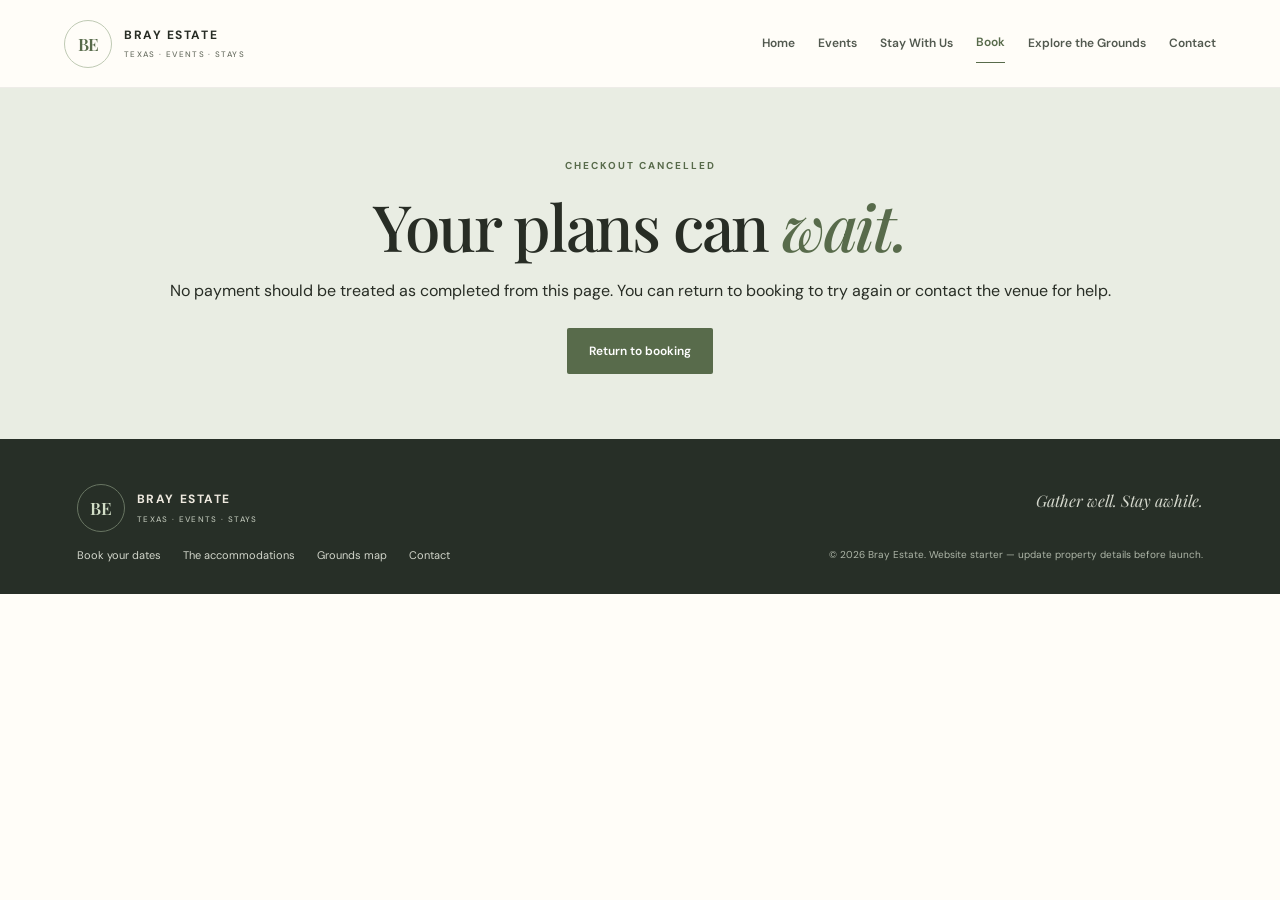
==== booking-cancelled.html @ fe141c65 "Initial commit" ====
<!doctype html>
<html lang="en">
<head>
<meta charset="utf-8"><meta name="viewport" content="width=device-width, initial-scale=1">
<meta name="description" content="Bray Estate — rustic elegance for Texas events and stays.">
<title>Checkout Cancelled | Bray Estate</title>
<link rel="preconnect" href="https://fonts.googleapis.com">
<link rel="preconnect" href="https://fonts.gstatic.com" crossorigin>
<link href="https://fonts.googleapis.com/css2?family=DM+Sans:wght@400;500;600;700&family=Playfair+Display:ital,wght@0,500;0,600;0,700;1,500;1,600&display=swap" rel="stylesheet">
<link rel="stylesheet" href="assets/styles.css">

<script src="assets/main.js" defer></script>
</head>
<body>
<header class="site-header">
<a class="brand" href="index.html"><span class="brand-mark">BE</span><span class="brand-name">BRAY ESTATE<small>TEXAS · EVENTS · STAYS</small></span></a>
<button class="menu-toggle" aria-label="Toggle navigation" aria-expanded="false">☰</button>
<nav class="nav"><a class="" href="index.html">Home</a><a class="" href="events.html">Events</a><a class="" href="stay.html">Stay With Us</a><a class="active" href="booking.html">Book</a><a class="" href="map.html">Explore the Grounds</a><a class="" href="contact.html">Contact</a></nav>
</header>
<main>
<section class="page-hero compact-hero"><p class="eyebrow">CHECKOUT CANCELLED</p><h1>Your plans can <em>wait.</em></h1><p>No payment should be treated as completed from this page. You can return to booking to try again or contact the venue for help.</p><p style="margin-top:24px"><a class="button button-dark" href="booking.html">Return to booking</a></p></section>
</main>
<footer class="footer">
<a class="brand footer-brand" href="index.html"><span class="brand-mark">BE</span><span class="brand-name">BRAY ESTATE<small>TEXAS · EVENTS · STAYS</small></span></a>
<p class="footer-quote">Gather well. Stay awhile.</p>
<div class="footer-links"><a href="booking.html">Book your dates</a><a href="stay.html">The accommodations</a><a href="map.html">Grounds map</a><a href="contact.html">Contact</a></div>
<small>© <span data-year></span> Bray Estate. Website starter — update property details before launch.</small>
</footer>
</body></html>
---- assets/styles.css ----
:root{--ink:#282d25;--muted:#6c7165;--cream:#f7f3e9;--paper:#fffdf8;--sage:#586b4b;--sage-light:#dce3d2;--clay:#b77e57;--line:#e4dfd2;--serif:'Playfair Display',Georgia,serif;--sans:'DM Sans',Arial,sans-serif}
*{box-sizing:border-box}html{scroll-behavior:smooth}body{margin:0;background:var(--paper);color:var(--ink);font-family:var(--sans);line-height:1.65}a{color:inherit;text-decoration:none}p{margin:0 0 1rem}
.site-header{min-height:88px;padding:15px clamp(20px,5vw,76px);display:flex;align-items:center;justify-content:space-between;gap:26px;background:var(--paper);position:relative;z-index:1000;border-bottom:1px solid rgba(40,48,38,.08)}
.brand{display:flex;align-items:center;gap:12px;letter-spacing:.13em;font-size:12px;font-weight:700;white-space:nowrap}.brand-mark{font:600 17px var(--serif);letter-spacing:-.04em;color:var(--sage);border:1px solid #bfcab4;border-radius:50%;width:48px;height:48px;display:grid;place-items:center}.brand-name small{display:block;font-size:8px;letter-spacing:.17em;font-weight:500;color:var(--muted);margin-top:3px}
.nav{display:flex;align-items:center;gap:clamp(12px,1.8vw,26px);font-size:12px;font-weight:600;color:#52594f}.nav a{padding:9px 0}.nav a:hover,.nav a.active{color:var(--sage)}.nav a.active{border-bottom:1px solid var(--sage)}.menu-toggle{display:none;background:none;border:0;font-size:26px;color:var(--ink)}
.hero{min-height:640px;display:flex;align-items:center;padding:80px clamp(24px,10vw,150px);background:linear-gradient(90deg,rgba(28,36,26,.82),rgba(28,36,26,.18)),url('https://images.unsplash.com/photo-1519167758481-83f550bb49b3?auto=format&fit=crop&w=2000&q=85') center/cover no-repeat;color:#fff;position:relative}.hero-content{max-width:710px}.eyebrow{font-size:10px;font-weight:700;letter-spacing:.2em;text-transform:uppercase;color:var(--sage);margin:0 0 16px}.hero .eyebrow,.light-link{color:#f1e8d9}.hero h1,.page-hero h1{font:500 clamp(44px,6.4vw,80px)/1.08 var(--serif);letter-spacing:-.035em;margin:0 0 24px}.hero h1 em,.page-hero h1 em{font-weight:500;color:#dec9ab}.hero-copy{font-size:17px;line-height:1.8;max-width:590px;color:#f4f2eb}.hero-actions{display:flex;align-items:center;gap:28px;flex-wrap:wrap;margin:32px 0 45px}.button{display:inline-flex;align-items:center;justify-content:center;gap:18px;border:1px solid transparent;padding:14px 21px;border-radius:2px;font:600 12px var(--sans);cursor:pointer;transition:transform .2s,background .2s}.button:hover{transform:translateY(-2px)}.button-light{background:#fffdf6;color:#30372c}.button-dark{background:var(--sage);color:white}.button-outline{border-color:#9da794;color:var(--ink)}.text-link{font-size:12px;font-weight:700;color:var(--sage);border-bottom:1px solid #b4c0ac;padding-bottom:4px}.text-link:hover{color:#2e422d}.light-link{border-color:#e2d7c6}.hero-note{font-size:10px;letter-spacing:.13em;text-transform:uppercase;color:#e7e4d8}
.section-wrap{padding:86px clamp(22px,8vw,118px)}.intro{display:grid;grid-template-columns:1fr 1fr;gap:80px;align-items:center}.intro h2,.section-heading h2,.split-panel h2,.map-bottom h2,.map-section-heading h2{font:500 clamp(32px,4vw,49px)/1.2 var(--serif);letter-spacing:-.025em;margin:0}.intro h2 em,.section-heading h2 em,.split-panel h2 em,.map-section-heading h2 em{color:var(--sage)}.intro-copy{max-width:510px;color:var(--muted);font-size:14px}.intro-copy p{margin-bottom:22px}
.feature-grid{padding-top:0;display:grid;grid-template-columns:1fr 1fr;gap:22px}.feature{min-height:450px;display:flex;align-items:flex-end;background-size:cover;background-position:center;position:relative;isolation:isolate}.feature:before{content:"";position:absolute;inset:0;background:linear-gradient(0deg,rgba(24,35,25,.84),rgba(24,35,25,.04));z-index:-1}.feature-event{background-image:url('https://images.unsplash.com/photo-1519741497674-611481863552?auto=format&fit=crop&w=1000&q=80')}.feature-stay{background-image:url('https://images.unsplash.com/photo-1449158743715-0a90ebb6d2d8?auto=format&fit=crop&w=1000&q=80')}.feature-overlay{padding:36px;color:white;max-width:470px}.feature-overlay .eyebrow{color:#e4d2b7}.feature h3{font:500 32px var(--serif);margin:0 0 10px}.feature p:not(.eyebrow){font-size:13px;color:#f0eee6;max-width:340px}.feature .button{margin-top:10px}
.how{padding-top:38px}.section-heading{text-align:center;max-width:720px;margin:0 auto 45px}.section-heading>p:not(.eyebrow){color:var(--muted);font-size:13px}.three-cols{display:grid;grid-template-columns:repeat(3,1fr);gap:35px}.three-cols article{padding:12px 6px}.number{font:italic 26px var(--serif);color:var(--clay)}.three-cols h3,.stay-card h3{font:500 23px var(--serif);margin:12px 0}.three-cols p{font-size:13px;color:var(--muted);max-width:330px}.cta-band{background:#e9ede3;padding:54px clamp(22px,8vw,118px);display:flex;justify-content:space-between;align-items:center;gap:28px}.cta-band h2{font:500 clamp(29px,3.4vw,42px) var(--serif);margin:0 0 8px}.cta-band p:not(.eyebrow){font-size:13px;color:var(--muted);margin:0}.cta-buttons{display:flex;gap:12px;flex-wrap:wrap}
.footer{padding:45px clamp(22px,6vw,80px) 30px;background:#272f27;color:#eee9df;display:grid;grid-template-columns:1fr 1fr;gap:14px 25px;align-items:center}.footer-brand .brand-mark{color:#d3dfc8;border-color:#687562}.footer-brand .brand-name small{color:#b8bfb2}.footer-quote{justify-self:end;font:italic 16px var(--serif);color:#d4d7cc}.footer-links{display:flex;gap:22px;flex-wrap:wrap;font-size:11px;color:#d2d6cb}.footer>small{justify-self:end;font-size:10px;color:#aeb6a8}
.page-hero{padding:95px 22px 88px;text-align:center;background:#e9ede3}.page-hero h1{font-size:clamp(43px,5vw,66px);margin-bottom:18px}.page-hero h1 em{color:var(--sage)}.page-hero>p:last-child{color:var(--muted);max-width:680px;margin:0 auto;font-size:14px}.stay-hero{background:linear-gradient(0deg,rgba(233,237,227,.9),rgba(233,237,227,.9)),url('https://images.unsplash.com/photo-1449158743715-0a90ebb6d2d8?auto=format&fit=crop&w=1600&q=80') center/cover}.compact-hero{padding-top:70px;padding-bottom:65px}
.event-types{margin-bottom:30px}.event-types article{padding:24px 26px;border:1px solid var(--line);background:#fff}.icon-round{width:43px;height:43px;border-radius:50%;display:grid;place-items:center;background:#e9ede3;color:var(--sage);font-size:22px}.split-panel{display:grid;grid-template-columns:1.2fr .8fr;gap:70px;padding-top:50px;align-items:center}.split-panel>div>p:not(.eyebrow){font-size:14px;color:var(--muted);margin-top:20px}.check-list{padding-left:18px;color:var(--muted);font-size:13px;line-height:2.1;margin:20px 0 28px}.info-card,.form-aside{background:#f0f0e8;padding:34px}.info-card h3{font:500 26px var(--serif);margin:0 0 14px}.info-card p:not(.eyebrow){font-size:13px;color:var(--muted)}
.stay-grid{display:grid;grid-template-columns:repeat(3,1fr);gap:24px}.stay-card{border:1px solid var(--line);background:white}.stay-art{height:180px;display:flex;align-items:flex-end;padding:16px;background:linear-gradient(135deg,#b9c9ab,#e5d8c4)}.stay-art span{font-size:9px;letter-spacing:.16em;font-weight:700;background:#fffdf0;padding:7px 10px}.art-2{background:linear-gradient(135deg,#b9c8c0,#d7c5aa)}.art-3{background:linear-gradient(135deg,#d3c1a6,#e7dfcf)}.art-4{background:linear-gradient(135deg,#a9b9a0,#d7d9bd)}.art-5{background:linear-gradient(135deg,#b7c4ce,#dfd2bf)}.stay-card-body{padding:22px}.stay-card h3{margin:0 0 6px}.stay-card p{font-size:13px;color:var(--muted);margin-bottom:14px}.meta{font-size:10px;color:#7a8175;margin-bottom:20px}.muted{color:var(--muted);font-size:12px}
.form-layout{display:grid;grid-template-columns:1.4fr .7fr;gap:65px;align-items:start}.site-form{display:flex;flex-direction:column;gap:18px}.site-form label{display:flex;flex-direction:column;gap:7px;font-size:12px;font-weight:700;color:#41483f}.site-form input,.site-form select,.site-form textarea{font:400 13px var(--sans);color:var(--ink);background:#fff;border:1px solid #d8d9ce;border-radius:2px;padding:13px 12px;width:100%;min-width:0}.site-form input:focus,.site-form select:focus,.site-form textarea:focus{outline:2px solid #a8b79b;outline-offset:1px}.form-row{display:grid;grid-template-columns:1fr 1fr;gap:16px}.checkbox-label{display:flex!important;flex-direction:row!important;align-items:center;gap:10px!important;font-weight:500!important}.checkbox-label input{width:auto}.form-note{font-size:10px;color:var(--muted);margin:0}.form-status{font-size:12px;color:var(--sage)}.form-aside h2{font:500 30px/1.2 var(--serif);margin:0 0 20px}.form-aside h3{font:500 22px var(--serif)}.form-aside p{font-size:13px;color:var(--muted);margin-bottom:20px}.form-aside strong{color:var(--ink)}.form-aside hr{border:0;border-top:1px solid #d6d9ce;margin:24px 0}
.map-disclaimer{padding:17px 20px;border-left:3px solid var(--clay);background:#f4f0e6;font-size:12px;color:#5e6258;margin-bottom:35px}.map-section-heading{margin:34px 0 22px}.map-section-heading .eyebrow{margin-bottom:10px}.site-map-wrap{padding:18px;background:#f8f7f1;border:1px solid var(--line);border-radius:5px;overflow:auto}.site-map{width:100%;min-width:580px;height:auto;display:block}.legend{display:flex;gap:22px;flex-wrap:wrap;padding:18px 5px;font-size:11px;color:var(--muted)}.legend span{display:flex;align-items:center;gap:8px}.legend-dot{display:inline-block;width:12px;height:12px;border-radius:3px}.event-dot{background:#c7d4b6}.stay-dot{background:#e7cda8}.green-dot{background:#d8e1c9}.grey-dot{background:#d9d7cc}.real-map-heading{margin-top:58px}.location-map{height:430px;border:1px solid var(--line);border-radius:4px;z-index:1;background:#e8e8df}.map-caption{font-size:10px;color:var(--muted);margin-top:9px}.map-bottom{margin-top:35px;display:flex;justify-content:space-between;align-items:center;gap:25px}.map-bottom h2{font-size:32px;margin-bottom:8px}.map-bottom p{font-size:13px;color:var(--muted);margin:0}
@media(max-width:1050px){.site-header{flex-wrap:wrap}.menu-toggle{display:block}.nav{display:none;width:100%;flex-direction:column;align-items:stretch;gap:4px;padding:12px 0}.nav.nav-open{display:flex}.nav a{padding:10px 0}.hero{min-height:560px}.intro{gap:35px}.stay-grid{grid-template-columns:repeat(2,1fr)}.form-layout{gap:30px}}
@media(max-width:650px){.brand{font-size:10px}.brand-mark{width:40px;height:40px}.hero{min-height:610px;padding-top:70px;padding-bottom:65px;background-position:58% center}.hero-copy{font-size:15px}.hero-actions{gap:18px}.section-wrap{padding-top:58px;padding-bottom:58px}.intro,.feature-grid,.three-cols,.split-panel,.form-layout{grid-template-columns:1fr}.intro{gap:20px}.feature{min-height:390px}.feature-grid{padding-top:0}.three-cols{gap:12px}.three-cols article{padding:10px 0}.cta-band{align-items:flex-start;flex-direction:column;padding-top:40px;padding-bottom:40px}.footer{grid-template-columns:1fr}.footer-quote,.footer>small{justify-self:start}.footer-links{gap:15px}.page-hero{padding-top:65px;padding-bottom:60px}.stay-grid{grid-template-columns:1fr}.stay-art{height:200px}.form-row{grid-template-columns:1fr}.form-aside{padding:25px}.map-bottom{align-items:flex-start;flex-direction:column}.site-map-wrap{margin:0 -5px;padding:8px}.legend{gap:12px}.hero-note{line-height:1.8}.location-map{height:360px}}
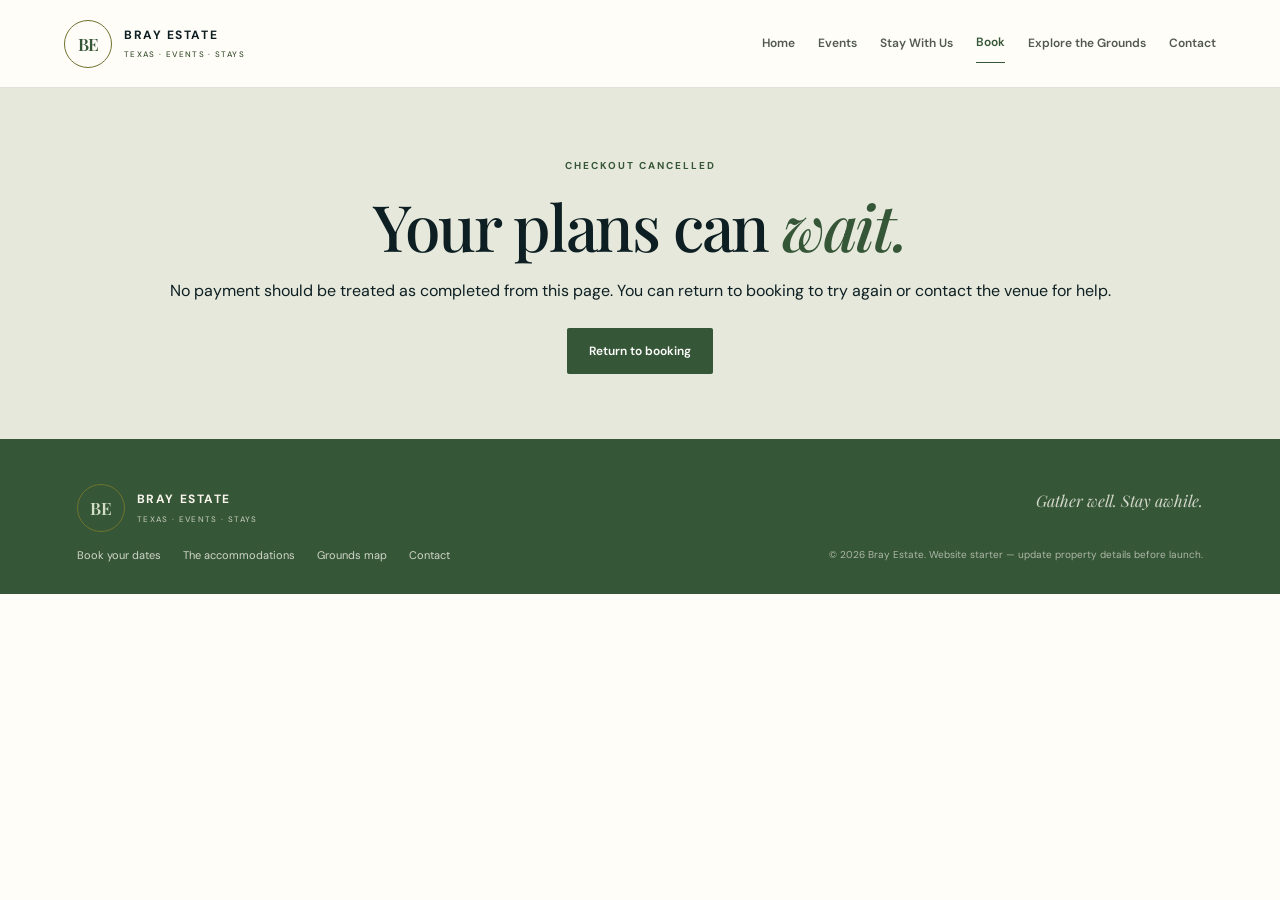
==== commit 1cb32c27: "readable" ====
--- a/booking-cancelled.html
+++ b/booking-cancelled.html
@@ -1,29 +1,116 @@
-<!doctype html>
+<!DOCTYPE html>
 <html lang="en">
-<head>
-<meta charset="utf-8"><meta name="viewport" content="width=device-width, initial-scale=1">
-<meta name="description" content="Bray Estate — rustic elegance for Texas events and stays.">
-<title>Checkout Cancelled | Bray Estate</title>
-<link rel="preconnect" href="https://fonts.googleapis.com">
-<link rel="preconnect" href="https://fonts.gstatic.com" crossorigin>
-<link href="https://fonts.googleapis.com/css2?family=DM+Sans:wght@400;500;600;700&family=Playfair+Display:ital,wght@0,500;0,600;0,700;1,500;1,600&display=swap" rel="stylesheet">
-<link rel="stylesheet" href="assets/styles.css">
+ <head>
+  <meta charset="utf-8"/>
+  <meta content="width=device-width, initial-scale=1" name="viewport"/>
+  <meta content="Bray Estate &mdash; rustic elegance for Texas events and stays." name="description"/>
+  <title>
+   Checkout Cancelled | Bray Estate
+  </title>
+  <link href="https://fonts.googleapis.com" rel="preconnect"/>
+  <link crossorigin="" href="https://fonts.gstatic.com" rel="preconnect"/>
+  <link href="https://fonts.googleapis.com/css2?family=DM+Sans:wght@400;500;600;700&amp;family=Playfair+Display:ital,wght@0,500;0,600;0,700;1,500;1,600&amp;display=swap" rel="stylesheet"/>
+  <link href="assets/styles.css" rel="stylesheet"/>
+  <!-- Shared JavaScript: navigation, forms, and map behavior -->
+  <script defer="" src="assets/main.js">
+  </script>
+ </head>
+ <body>
+  <!-- Shared site header and navigation -->
+  <header class="site-header">
+   <a class="brand" href="index.html">
+    <span class="brand-mark">
+     BE
+    </span>
+    <span class="brand-name">
+     BRAY ESTATE
+     <small>
+      TEXAS &middot; EVENTS &middot; STAYS
+     </small>
+    </span>
+   </a>
+   <button aria-expanded="false" aria-label="Toggle navigation" class="menu-toggle">
+    ☰
+   </button>
+   <nav class="nav">
+    <a class="" href="index.html">
+     Home
+    </a>
+    <a class="" href="events.html">
+     Events
+    </a>
+    <a class="" href="stay.html">
+     Stay With Us
+    </a>
+    <a class="active" href="booking.html">
+     Book
+    </a>
+    <a class="" href="map.html">
+     Explore the Grounds
+    </a>
+    <a class="" href="contact.html">
+     Contact
+    </a>
+   </nav>
+  </header>
+  <main>
+   <section class="page-hero compact-hero">
+    <p class="eyebrow">
+     CHECKOUT CANCELLED
+    </p>
+    <h1>
+     Your plans can
+     <em>
+      wait.
+     </em>
+    </h1>
+    <p>
+     No payment should be treated as completed from this page. You can return to booking to try again or contact the venue for help.
+    </p>
+    <p style="margin-top:24px">
+     <a class="button button-dark" href="booking.html">
+      Return to booking
+     </a>
+    </p>
+   </section>
+  </main>
+  <!-- Shared footer and contact/navigation links -->
+  <footer class="footer">
+   <a class="brand footer-brand" href="index.html">
+    <span class="brand-mark">
+     BE
+    </span>
+    <span class="brand-name">
+     BRAY ESTATE
+     <small>
+      TEXAS &middot; EVENTS &middot; STAYS
+     </small>
+    </span>
+   </a>
+   <p class="footer-quote">
+    Gather well. Stay awhile.
+   </p>
+   <div class="footer-links">
+    <a href="booking.html">
+     Book your dates
+    </a>
+    <a href="stay.html">
+     The accommodations
+    </a>
+    <a href="map.html">
+     Grounds map
+    </a>
+    <a href="contact.html">
+     Contact
+    </a>
+   </div>
+   <small>
+    &copy;
+    <span data-year="">
+    </span>
+    Bray Estate. Website starter &mdash; update property details before launch.
+   </small>
+  </footer>
+ </body>
+</html>
 
-<script src="assets/main.js" defer></script>
-</head>
-<body>
-<header class="site-header">
-<a class="brand" href="index.html"><span class="brand-mark">BE</span><span class="brand-name">BRAY ESTATE<small>TEXAS · EVENTS · STAYS</small></span></a>
-<button class="menu-toggle" aria-label="Toggle navigation" aria-expanded="false">☰</button>
-<nav class="nav"><a class="" href="index.html">Home</a><a class="" href="events.html">Events</a><a class="" href="stay.html">Stay With Us</a><a class="active" href="booking.html">Book</a><a class="" href="map.html">Explore the Grounds</a><a class="" href="contact.html">Contact</a></nav>
-</header>
-<main>
-<section class="page-hero compact-hero"><p class="eyebrow">CHECKOUT CANCELLED</p><h1>Your plans can <em>wait.</em></h1><p>No payment should be treated as completed from this page. You can return to booking to try again or contact the venue for help.</p><p style="margin-top:24px"><a class="button button-dark" href="booking.html">Return to booking</a></p></section>
-</main>
-<footer class="footer">
-<a class="brand footer-brand" href="index.html"><span class="brand-mark">BE</span><span class="brand-name">BRAY ESTATE<small>TEXAS · EVENTS · STAYS</small></span></a>
-<p class="footer-quote">Gather well. Stay awhile.</p>
-<div class="footer-links"><a href="booking.html">Book your dates</a><a href="stay.html">The accommodations</a><a href="map.html">Grounds map</a><a href="contact.html">Contact</a></div>
-<small>© <span data-year></span> Bray Estate. Website starter — update property details before launch.</small>
-</footer>
-</body></html>
--- a/assets/styles.css
+++ b/assets/styles.css
@@ -1,17 +1,897 @@
- :root{--ink:#282d25;--muted:#6c7165;--cream:#f7f3e9;--paper:#fffdf8;--sage:#586b4b;--sage-light:#dce3d2;--clay:#b77e57;--line:#e4dfd2;--serif:'Playfair Display',Georgia,serif;--sans:'DM Sans',Arial,sans-serif}
-*{box-sizing:border-box}html{scroll-behavior:smooth}body{margin:0;background:var(--paper);color:var(--ink);font-family:var(--sans);line-height:1.65}a{color:inherit;text-decoration:none}p{margin:0 0 1rem}
-.site-header{min-height:88px;padding:15px clamp(20px,5vw,76px);display:flex;align-items:center;justify-content:space-between;gap:26px;background:var(--paper);position:relative;z-index:1000;border-bottom:1px solid rgba(40,48,38,.08)}
-.brand{display:flex;align-items:center;gap:12px;letter-spacing:.13em;font-size:12px;font-weight:700;white-space:nowrap}.brand-mark{font:600 17px var(--serif);letter-spacing:-.04em;color:var(--sage);border:1px solid #bfcab4;border-radius:50%;width:48px;height:48px;display:grid;place-items:center}.brand-name small{display:block;font-size:8px;letter-spacing:.17em;font-weight:500;color:var(--muted);margin-top:3px}
-.nav{display:flex;align-items:center;gap:clamp(12px,1.8vw,26px);font-size:12px;font-weight:600;color:#52594f}.nav a{padding:9px 0}.nav a:hover,.nav a.active{color:var(--sage)}.nav a.active{border-bottom:1px solid var(--sage)}.menu-toggle{display:none;background:none;border:0;font-size:26px;color:var(--ink)}
-.hero{min-height:640px;display:flex;align-items:center;padding:80px clamp(24px,10vw,150px);background:linear-gradient(90deg,rgba(28,36,26,.82),rgba(28,36,26,.18)),url('https://images.unsplash.com/photo-1519167758481-83f550bb49b3?auto=format&fit=crop&w=2000&q=85') center/cover no-repeat;color:#fff;position:relative}.hero-content{max-width:710px}.eyebrow{font-size:10px;font-weight:700;letter-spacing:.2em;text-transform:uppercase;color:var(--sage);margin:0 0 16px}.hero .eyebrow,.light-link{color:#f1e8d9}.hero h1,.page-hero h1{font:500 clamp(44px,6.4vw,80px)/1.08 var(--serif);letter-spacing:-.035em;margin:0 0 24px}.hero h1 em,.page-hero h1 em{font-weight:500;color:#dec9ab}.hero-copy{font-size:17px;line-height:1.8;max-width:590px;color:#f4f2eb}.hero-actions{display:flex;align-items:center;gap:28px;flex-wrap:wrap;margin:32px 0 45px}.button{display:inline-flex;align-items:center;justify-content:center;gap:18px;border:1px solid transparent;padding:14px 21px;border-radius:2px;font:600 12px var(--sans);cursor:pointer;transition:transform .2s,background .2s}.button:hover{transform:translateY(-2px)}.button-light{background:#fffdf6;color:#30372c}.button-dark{background:var(--sage);color:white}.button-outline{border-color:#9da794;color:var(--ink)}.text-link{font-size:12px;font-weight:700;color:var(--sage);border-bottom:1px solid #b4c0ac;padding-bottom:4px}.text-link:hover{color:#2e422d}.light-link{border-color:#e2d7c6}.hero-note{font-size:10px;letter-spacing:.13em;text-transform:uppercase;color:#e7e4d8}
-.section-wrap{padding:86px clamp(22px,8vw,118px)}.intro{display:grid;grid-template-columns:1fr 1fr;gap:80px;align-items:center}.intro h2,.section-heading h2,.split-panel h2,.map-bottom h2,.map-section-heading h2{font:500 clamp(32px,4vw,49px)/1.2 var(--serif);letter-spacing:-.025em;margin:0}.intro h2 em,.section-heading h2 em,.split-panel h2 em,.map-section-heading h2 em{color:var(--sage)}.intro-copy{max-width:510px;color:var(--muted);font-size:14px}.intro-copy p{margin-bottom:22px}
-.feature-grid{padding-top:0;display:grid;grid-template-columns:1fr 1fr;gap:22px}.feature{min-height:450px;display:flex;align-items:flex-end;background-size:cover;background-position:center;position:relative;isolation:isolate}.feature:before{content:"";position:absolute;inset:0;background:linear-gradient(0deg,rgba(24,35,25,.84),rgba(24,35,25,.04));z-index:-1}.feature-event{background-image:url('https://images.unsplash.com/photo-1519741497674-611481863552?auto=format&fit=crop&w=1000&q=80')}.feature-stay{background-image:url('https://images.unsplash.com/photo-1449158743715-0a90ebb6d2d8?auto=format&fit=crop&w=1000&q=80')}.feature-overlay{padding:36px;color:white;max-width:470px}.feature-overlay .eyebrow{color:#e4d2b7}.feature h3{font:500 32px var(--serif);margin:0 0 10px}.feature p:not(.eyebrow){font-size:13px;color:#f0eee6;max-width:340px}.feature .button{margin-top:10px}
-.how{padding-top:38px}.section-heading{text-align:center;max-width:720px;margin:0 auto 45px}.section-heading>p:not(.eyebrow){color:var(--muted);font-size:13px}.three-cols{display:grid;grid-template-columns:repeat(3,1fr);gap:35px}.three-cols article{padding:12px 6px}.number{font:italic 26px var(--serif);color:var(--clay)}.three-cols h3,.stay-card h3{font:500 23px var(--serif);margin:12px 0}.three-cols p{font-size:13px;color:var(--muted);max-width:330px}.cta-band{background:#e9ede3;padding:54px clamp(22px,8vw,118px);display:flex;justify-content:space-between;align-items:center;gap:28px}.cta-band h2{font:500 clamp(29px,3.4vw,42px) var(--serif);margin:0 0 8px}.cta-band p:not(.eyebrow){font-size:13px;color:var(--muted);margin:0}.cta-buttons{display:flex;gap:12px;flex-wrap:wrap}
-.footer{padding:45px clamp(22px,6vw,80px) 30px;background:#272f27;color:#eee9df;display:grid;grid-template-columns:1fr 1fr;gap:14px 25px;align-items:center}.footer-brand .brand-mark{color:#d3dfc8;border-color:#687562}.footer-brand .brand-name small{color:#b8bfb2}.footer-quote{justify-self:end;font:italic 16px var(--serif);color:#d4d7cc}.footer-links{display:flex;gap:22px;flex-wrap:wrap;font-size:11px;color:#d2d6cb}.footer>small{justify-self:end;font-size:10px;color:#aeb6a8}
-.page-hero{padding:95px 22px 88px;text-align:center;background:#e9ede3}.page-hero h1{font-size:clamp(43px,5vw,66px);margin-bottom:18px}.page-hero h1 em{color:var(--sage)}.page-hero>p:last-child{color:var(--muted);max-width:680px;margin:0 auto;font-size:14px}.stay-hero{background:linear-gradient(0deg,rgba(233,237,227,.9),rgba(233,237,227,.9)),url('https://images.unsplash.com/photo-1449158743715-0a90ebb6d2d8?auto=format&fit=crop&w=1600&q=80') center/cover}.compact-hero{padding-top:70px;padding-bottom:65px}
-.event-types{margin-bottom:30px}.event-types article{padding:24px 26px;border:1px solid var(--line);background:#fff}.icon-round{width:43px;height:43px;border-radius:50%;display:grid;place-items:center;background:#e9ede3;color:var(--sage);font-size:22px}.split-panel{display:grid;grid-template-columns:1.2fr .8fr;gap:70px;padding-top:50px;align-items:center}.split-panel>div>p:not(.eyebrow){font-size:14px;color:var(--muted);margin-top:20px}.check-list{padding-left:18px;color:var(--muted);font-size:13px;line-height:2.1;margin:20px 0 28px}.info-card,.form-aside{background:#f0f0e8;padding:34px}.info-card h3{font:500 26px var(--serif);margin:0 0 14px}.info-card p:not(.eyebrow){font-size:13px;color:var(--muted)}
-.stay-grid{display:grid;grid-template-columns:repeat(3,1fr);gap:24px}.stay-card{border:1px solid var(--line);background:white}.stay-art{height:180px;display:flex;align-items:flex-end;padding:16px;background:linear-gradient(135deg,#b9c9ab,#e5d8c4)}.stay-art span{font-size:9px;letter-spacing:.16em;font-weight:700;background:#fffdf0;padding:7px 10px}.art-2{background:linear-gradient(135deg,#b9c8c0,#d7c5aa)}.art-3{background:linear-gradient(135deg,#d3c1a6,#e7dfcf)}.art-4{background:linear-gradient(135deg,#a9b9a0,#d7d9bd)}.art-5{background:linear-gradient(135deg,#b7c4ce,#dfd2bf)}.stay-card-body{padding:22px}.stay-card h3{margin:0 0 6px}.stay-card p{font-size:13px;color:var(--muted);margin-bottom:14px}.meta{font-size:10px;color:#7a8175;margin-bottom:20px}.muted{color:var(--muted);font-size:12px}
-.form-layout{display:grid;grid-template-columns:1.4fr .7fr;gap:65px;align-items:start}.site-form{display:flex;flex-direction:column;gap:18px}.site-form label{display:flex;flex-direction:column;gap:7px;font-size:12px;font-weight:700;color:#41483f}.site-form input,.site-form select,.site-form textarea{font:400 13px var(--sans);color:var(--ink);background:#fff;border:1px solid #d8d9ce;border-radius:2px;padding:13px 12px;width:100%;min-width:0}.site-form input:focus,.site-form select:focus,.site-form textarea:focus{outline:2px solid #a8b79b;outline-offset:1px}.form-row{display:grid;grid-template-columns:1fr 1fr;gap:16px}.checkbox-label{display:flex!important;flex-direction:row!important;align-items:center;gap:10px!important;font-weight:500!important}.checkbox-label input{width:auto}.form-note{font-size:10px;color:var(--muted);margin:0}.form-status{font-size:12px;color:var(--sage)}.form-aside h2{font:500 30px/1.2 var(--serif);margin:0 0 20px}.form-aside h3{font:500 22px var(--serif)}.form-aside p{font-size:13px;color:var(--muted);margin-bottom:20px}.form-aside strong{color:var(--ink)}.form-aside hr{border:0;border-top:1px solid #d6d9ce;margin:24px 0}
-.map-disclaimer{padding:17px 20px;border-left:3px solid var(--clay);background:#f4f0e6;font-size:12px;color:#5e6258;margin-bottom:35px}.map-section-heading{margin:34px 0 22px}.map-section-heading .eyebrow{margin-bottom:10px}.site-map-wrap{padding:18px;background:#f8f7f1;border:1px solid var(--line);border-radius:5px;overflow:auto}.site-map{width:100%;min-width:580px;height:auto;display:block}.legend{display:flex;gap:22px;flex-wrap:wrap;padding:18px 5px;font-size:11px;color:var(--muted)}.legend span{display:flex;align-items:center;gap:8px}.legend-dot{display:inline-block;width:12px;height:12px;border-radius:3px}.event-dot{background:#c7d4b6}.stay-dot{background:#e7cda8}.green-dot{background:#d8e1c9}.grey-dot{background:#d9d7cc}.real-map-heading{margin-top:58px}.location-map{height:430px;border:1px solid var(--line);border-radius:4px;z-index:1;background:#e8e8df}.map-caption{font-size:10px;color:var(--muted);margin-top:9px}.map-bottom{margin-top:35px;display:flex;justify-content:space-between;align-items:center;gap:25px}.map-bottom h2{font-size:32px;margin-bottom:8px}.map-bottom p{font-size:13px;color:var(--muted);margin:0}
-@media(max-width:1050px){.site-header{flex-wrap:wrap}.menu-toggle{display:block}.nav{display:none;width:100%;flex-direction:column;align-items:stretch;gap:4px;padding:12px 0}.nav.nav-open{display:flex}.nav a{padding:10px 0}.hero{min-height:560px}.intro{gap:35px}.stay-grid{grid-template-columns:repeat(2,1fr)}.form-layout{gap:30px}}
-@media(max-width:650px){.brand{font-size:10px}.brand-mark{width:40px;height:40px}.hero{min-height:610px;padding-top:70px;padding-bottom:65px;background-position:58% center}.hero-copy{font-size:15px}.hero-actions{gap:18px}.section-wrap{padding-top:58px;padding-bottom:58px}.intro,.feature-grid,.three-cols,.split-panel,.form-layout{grid-template-columns:1fr}.intro{gap:20px}.feature{min-height:390px}.feature-grid{padding-top:0}.three-cols{gap:12px}.three-cols article{padding:10px 0}.cta-band{align-items:flex-start;flex-direction:column;padding-top:40px;padding-bottom:40px}.footer{grid-template-columns:1fr}.footer-quote,.footer>small{justify-self:start}.footer-links{gap:15px}.page-hero{padding-top:65px;padding-bottom:60px}.stay-grid{grid-template-columns:1fr}.stay-art{height:200px}.form-row{grid-template-columns:1fr}.form-aside{padding:25px}.map-bottom{align-items:flex-start;flex-direction:column}.site-map-wrap{margin:0 -5px;padding:8px}.legend{gap:12px}.hero-note{line-height:1.8}.location-map{height:360px}}
+/* Bray Estate theme — Coolors palette: #0D1F22, #264027, #3C5233, #6F732F, #B38A58 */
+:root {
+    --ink: #0D1F22;
+    --muted: #3c5233;
+    --cream: #f7f5ef;
+    --paper: #fffdf8;
+    --sage: #365737;
+    --sage-light: #e7e8dc;
+    --clay: #b38a58;
+    --line: #d9ddcf;
+    --serif: 'Playfair Display',Georgia,serif;
+    --sans: 'DM Sans',Arial,sans-serif;
+}
+
+* {
+    box-sizing: border-box;
+}
+
+html {
+    scroll-behavior: smooth;
+}
+
+body {
+    margin: 0;
+    background: var(--paper);
+    color: var(--ink);
+    font-family: var(--sans);
+    line-height: 1.65;
+}
+
+a {
+    color: inherit;
+    text-decoration: none;
+}
+
+p {
+    margin: 0 0 1rem;
+}
+
+.site-header {
+    min-height: 88px;
+    padding: 15px clamp(20px,5vw,76px);
+    display: flex;
+    align-items: center;
+    justify-content: space-between;
+    gap: 26px;
+    background: var(--paper);
+    position: relative;
+    z-index: 1000;
+    border-bottom: 1px solid rgba(13,31,34,.12);
+}
+
+.brand {
+    display: flex;
+    align-items: center;
+    gap: 12px;
+    letter-spacing: .13em;
+    font-size: 12px;
+    font-weight: 700;
+    white-space: nowrap;
+}
+
+.brand-mark {
+    font: 600 17px var(--serif);
+    letter-spacing: -.04em;
+    color: var(--sage);
+    border: 1px solid #6f732f;
+    border-radius: 50%;
+    width: 48px;
+    height: 48px;
+    display: grid;
+    place-items: center;
+}
+
+.brand-name small {
+    display: block;
+    font-size: 8px;
+    letter-spacing: .17em;
+    font-weight: 500;
+    color: var(--muted);
+    margin-top: 3px;
+}
+
+.nav {
+    display: flex;
+    align-items: center;
+    gap: clamp(12px,1.8vw,26px);
+    font-size: 12px;
+    font-weight: 600;
+    color: #52594f;
+}
+
+.nav a {
+    padding: 9px 0;
+}
+
+.nav a:hover,.nav a.active {
+    color: var(--sage);
+}
+
+.nav a.active {
+    border-bottom: 1px solid var(--sage);
+}
+
+.menu-toggle {
+    display: none;
+    background: none;
+    border: 0;
+    font-size: 26px;
+    color: var(--ink);
+}
+
+.hero {
+    min-height: 640px;
+    display: flex;
+    align-items: center;
+    padding: 80px clamp(24px,10vw,150px);
+    background: linear-gradient(90deg,rgba(13,31,34,.86),rgba(13,31,34,.22)),url('https://images.unsplash.com/photo-1519167758481-83f550bb49b3?auto=format&fit=crop&w=2000&q=85') center/cover no-repeat;
+    color: #fff;
+    position: relative;
+}
+
+.hero-content {
+    max-width: 710px;
+}
+
+.eyebrow {
+    font-size: 10px;
+    font-weight: 700;
+    letter-spacing: .2em;
+    text-transform: uppercase;
+    color: var(--sage);
+    margin: 0 0 16px;
+}
+
+.hero .eyebrow,.light-link {
+    color: #f1e8d9;
+}
+
+.hero h1,.page-hero h1 {
+    font: 500 clamp(44px,6.4vw,80px)/1.08 var(--serif);
+    letter-spacing: -.035em;
+    margin: 0 0 24px;
+}
+
+.hero h1 em,.page-hero h1 em {
+    font-weight: 500;
+    color: #dec9ab;
+}
+
+.hero-copy {
+    font-size: 17px;
+    line-height: 1.8;
+    max-width: 590px;
+    color: #f4f2eb;
+}
+
+.hero-actions {
+    display: flex;
+    align-items: center;
+    gap: 28px;
+    flex-wrap: wrap;
+    margin: 32px 0 45px;
+}
+
+.button {
+    display: inline-flex;
+    align-items: center;
+    justify-content: center;
+    gap: 18px;
+    border: 1px solid transparent;
+    padding: 14px 21px;
+    border-radius: 2px;
+    font: 600 12px var(--sans);
+    cursor: pointer;
+    transition: transform .2s,background .2s;
+}
+
+.button:hover {
+    transform: translateY(-2px);
+}
+
+.button-light {
+    background: #fffdf6;
+    color: #30372c;
+}
+
+.button-dark {
+    background: var(--sage);
+    color: white;
+}
+
+.button-outline {
+    border-color: #6f732f;
+    color: var(--ink);
+}
+
+.text-link {
+    font-size: 12px;
+    font-weight: 700;
+    color: var(--sage);
+    border-bottom: 1px solid #6f732f;
+    padding-bottom: 4px;
+}
+
+.text-link:hover {
+    color: #264027;
+}
+
+.light-link {
+    border-color: #e2d7c6;
+}
+
+.hero-note {
+    font-size: 10px;
+    letter-spacing: .13em;
+    text-transform: uppercase;
+    color: #e7e4d8;
+}
+
+.section-wrap {
+    padding: 86px clamp(22px,8vw,118px);
+}
+
+.intro {
+    display: grid;
+    grid-template-columns: 1fr 1fr;
+    gap: 80px;
+    align-items: center;
+}
+
+.intro h2,.section-heading h2,.split-panel h2,.map-bottom h2,.map-section-heading h2 {
+    font: 500 clamp(32px,4vw,49px)/1.2 var(--serif);
+    letter-spacing: -.025em;
+    margin: 0;
+}
+
+.intro h2 em,.section-heading h2 em,.split-panel h2 em,.map-section-heading h2 em {
+    color: var(--sage);
+}
+
+.intro-copy {
+    max-width: 510px;
+    color: var(--muted);
+    font-size: 14px;
+}
+
+.intro-copy p {
+    margin-bottom: 22px;
+}
+
+.feature-grid {
+    padding-top: 0;
+    display: grid;
+    grid-template-columns: 1fr 1fr;
+    gap: 22px;
+}
+
+.feature {
+    min-height: 450px;
+    display: flex;
+    align-items: flex-end;
+    background-size: cover;
+    background-position: center;
+    position: relative;
+    isolation: isolate;
+}
+
+.feature:before {
+    content: "";
+    position: absolute;
+    inset: 0;
+    background: linear-gradient(0deg,rgba(13,31,34,.88),rgba(13,31,34,.04));
+    z-index: -1;
+}
+
+.feature-event {
+    background-image: url('https://images.unsplash.com/photo-1519741497674-611481863552?auto=format&fit=crop&w=1000&q=80');
+}
+
+.feature-stay {
+    background-image: url('https://images.unsplash.com/photo-1449158743715-0a90ebb6d2d8?auto=format&fit=crop&w=1000&q=80');
+}
+
+.feature-overlay {
+    padding: 36px;
+    color: white;
+    max-width: 470px;
+}
+
+.feature-overlay .eyebrow {
+    color: #e4d2b7;
+}
+
+.feature h3 {
+    font: 500 32px var(--serif);
+    margin: 0 0 10px;
+}
+
+.feature p:not(.eyebrow) {
+    font-size: 13px;
+    color: #f0eee6;
+    max-width: 340px;
+}
+
+.feature .button {
+    margin-top: 10px;
+}
+
+.how {
+    padding-top: 38px;
+}
+
+.section-heading {
+    text-align: center;
+    max-width: 720px;
+    margin: 0 auto 45px;
+}
+
+.section-heading>p:not(.eyebrow) {
+    color: var(--muted);
+    font-size: 13px;
+}
+
+.three-cols {
+    display: grid;
+    grid-template-columns: repeat(3,1fr);
+    gap: 35px;
+}
+
+.three-cols article {
+    padding: 12px 6px;
+}
+
+.number {
+    font: italic 26px var(--serif);
+    color: var(--clay);
+}
+
+.three-cols h3,.stay-card h3 {
+    font: 500 23px var(--serif);
+    margin: 12px 0;
+}
+
+.three-cols p {
+    font-size: 13px;
+    color: var(--muted);
+    max-width: 330px;
+}
+
+.cta-band {
+    background: #e7e8dc;
+    padding: 54px clamp(22px,8vw,118px);
+    display: flex;
+    justify-content: space-between;
+    align-items: center;
+    gap: 28px;
+}
+
+.cta-band h2 {
+    font: 500 clamp(29px,3.4vw,42px) var(--serif);
+    margin: 0 0 8px;
+}
+
+.cta-band p:not(.eyebrow) {
+    font-size: 13px;
+    color: var(--muted);
+    margin: 0;
+}
+
+.cta-buttons {
+    display: flex;
+    gap: 12px;
+    flex-wrap: wrap;
+}
+
+.footer {
+    padding: 45px clamp(22px,6vw,80px) 30px;
+    background: #365737;
+    color: #f9f5ed;
+    display: grid;
+    grid-template-columns: 1fr 1fr;
+    gap: 14px 25px;
+    align-items: center;
+}
+
+.footer-brand .brand-mark {
+    color: #d3dfc8;
+    border-color: #6f732f;
+}
+
+.footer-brand .brand-name small {
+    color: #b8bfb2;
+}
+
+.footer-quote {
+    justify-self: end;
+    font: italic 16px var(--serif);
+    color: #d4d7cc;
+}
+
+.footer-links {
+    display: flex;
+    gap: 22px;
+    flex-wrap: wrap;
+    font-size: 11px;
+    color: #d2d6cb;
+}
+
+.footer>small {
+    justify-self: end;
+    font-size: 10px;
+    color: #aeb6a8;
+}
+
+.page-hero {
+    padding: 95px 22px 88px;
+    text-align: center;
+    background: #e7e8dc;
+}
+
+.page-hero h1 {
+    font-size: clamp(43px,5vw,66px);
+    margin-bottom: 18px;
+}
+
+.page-hero h1 em {
+    color: var(--sage);
+}
+
+.page-hero>p:last-child {
+    color: var(--muted);
+    max-width: 680px;
+    margin: 0 auto;
+    font-size: 14px;
+}
+
+.stay-hero {
+    background: linear-gradient(0deg,rgba(233,237,227,.9),rgba(233,237,227,.9)),url('https://images.unsplash.com/photo-1449158743715-0a90ebb6d2d8?auto=format&fit=crop&w=1600&q=80') center/cover;
+}
+
+.compact-hero {
+    padding-top: 70px;
+    padding-bottom: 65px;
+}
+
+.event-types {
+    margin-bottom: 30px;
+}
+
+.event-types article {
+    padding: 24px 26px;
+    border: 1px solid var(--line);
+    background: #fff;
+}
+
+.icon-round {
+    width: 43px;
+    height: 43px;
+    border-radius: 50%;
+    display: grid;
+    place-items: center;
+    background: #e7e8dc;
+    color: var(--sage);
+    font-size: 22px;
+}
+
+.split-panel {
+    display: grid;
+    grid-template-columns: 1.2fr .8fr;
+    gap: 70px;
+    padding-top: 50px;
+    align-items: center;
+}
+
+.split-panel>div>p:not(.eyebrow) {
+    font-size: 14px;
+    color: var(--muted);
+    margin-top: 20px;
+}
+
+.check-list {
+    padding-left: 18px;
+    color: var(--muted);
+    font-size: 13px;
+    line-height: 2.1;
+    margin: 20px 0 28px;
+}
+
+.info-card,.form-aside {
+    background: #eef0e7;
+    padding: 34px;
+}
+
+.info-card h3 {
+    font: 500 26px var(--serif);
+    margin: 0 0 14px;
+}
+
+.info-card p:not(.eyebrow) {
+    font-size: 13px;
+    color: var(--muted);
+}
+
+.stay-grid {
+    display: grid;
+    grid-template-columns: repeat(3,1fr);
+    gap: 24px;
+}
+
+.stay-card {
+    border: 1px solid var(--line);
+    background: white;
+}
+
+.stay-art {
+    height: 180px;
+    display: flex;
+    align-items: flex-end;
+    padding: 16px;
+    background: linear-gradient(135deg,#b9c9ab,#e5d8c4);
+}
+
+.stay-art span {
+    font-size: 9px;
+    letter-spacing: .16em;
+    font-weight: 700;
+    background: #fffdf0;
+    padding: 7px 10px;
+}
+
+.art-2 {
+    background: linear-gradient(135deg,#b9c8c0,#d7c5aa);
+}
+
+.art-3 {
+    background: linear-gradient(135deg,#d3c1a6,#e7dfcf);
+}
+
+.art-4 {
+    background: linear-gradient(135deg,#a9b9a0,#d7d9bd);
+}
+
+.art-5 {
+    background: linear-gradient(135deg,#b7c4ce,#dfd2bf);
+}
+
+.stay-card-body {
+    padding: 22px;
+}
+
+.stay-card h3 {
+    margin: 0 0 6px;
+}
+
+.stay-card p {
+    font-size: 13px;
+    color: var(--muted);
+    margin-bottom: 14px;
+}
+
+.meta {
+    font-size: 10px;
+    color: #7a8175;
+    margin-bottom: 20px;
+}
+
+.muted {
+    color: var(--muted);
+    font-size: 12px;
+}
+
+.form-layout {
+    display: grid;
+    grid-template-columns: 1.4fr .7fr;
+    gap: 65px;
+    align-items: start;
+}
+
+.site-form {
+    display: flex;
+    flex-direction: column;
+    gap: 18px;
+}
+
+.site-form label {
+    display: flex;
+    flex-direction: column;
+    gap: 7px;
+    font-size: 12px;
+    font-weight: 700;
+    color: #264027;
+}
+
+.site-form input,.site-form select,.site-form textarea {
+    font: 400 13px var(--sans);
+    color: var(--ink);
+    background: #fff;
+    border: 1px solid #d9ddcf;
+    border-radius: 2px;
+    padding: 13px 12px;
+    width: 100%;
+    min-width: 0;
+}
+
+.site-form input:focus,.site-form select:focus,.site-form textarea:focus {
+    outline: 2px solid #6f732f;
+    outline-offset: 1px;
+}
+
+.form-row {
+    display: grid;
+    grid-template-columns: 1fr 1fr;
+    gap: 16px;
+}
+
+.checkbox-label {
+    display: flex!important;
+    flex-direction: row!important;
+    align-items: center;
+    gap: 10px!important;
+    font-weight: 500!important;
+}
+
+.checkbox-label input {
+    width: auto;
+}
+
+.form-note {
+    font-size: 10px;
+    color: var(--muted);
+    margin: 0;
+}
+
+.form-status {
+    font-size: 12px;
+    color: var(--sage);
+}
+
+.form-aside h2 {
+    font: 500 30px/1.2 var(--serif);
+    margin: 0 0 20px;
+}
+
+.form-aside h3 {
+    font: 500 22px var(--serif);
+}
+
+.form-aside p {
+    font-size: 13px;
+    color: var(--muted);
+    margin-bottom: 20px;
+}
+
+.form-aside strong {
+    color: var(--ink);
+}
+
+.form-aside hr {
+    border: 0;
+    border-top: 1px solid #d9ddcf;
+    margin: 24px 0;
+}
+
+.map-disclaimer {
+    padding: 17px 20px;
+    border-left: 3px solid var(--clay);
+    background: #f2efe5;
+    font-size: 12px;
+    color: #5e6258;
+    margin-bottom: 35px;
+}
+
+.map-section-heading {
+    margin: 34px 0 22px;
+}
+
+.map-section-heading .eyebrow {
+    margin-bottom: 10px;
+}
+
+.site-map-wrap {
+    padding: 18px;
+    background: #f7f5ef;
+    border: 1px solid var(--line);
+    border-radius: 5px;
+    overflow: auto;
+}
+
+.site-map {
+    width: 100%;
+    min-width: 580px;
+    height: auto;
+    display: block;
+}
+
+.legend {
+    display: flex;
+    gap: 22px;
+    flex-wrap: wrap;
+    padding: 18px 5px;
+    font-size: 11px;
+    color: var(--muted);
+}
+
+.legend span {
+    display: flex;
+    align-items: center;
+    gap: 8px;
+}
+
+.legend-dot {
+    display: inline-block;
+    width: 12px;
+    height: 12px;
+    border-radius: 3px;
+}
+
+.event-dot {
+    background: #3c5233;
+}
+
+.stay-dot {
+    background: #b38a58;
+}
+
+.green-dot {
+    background: #6f732f;
+}
+
+.grey-dot {
+    background: #d9ddcf;
+}
+
+.real-map-heading {
+    margin-top: 58px;
+}
+
+.location-map {
+    height: 430px;
+    border: 1px solid var(--line);
+    border-radius: 4px;
+    z-index: 1;
+    background: #e8e8df;
+}
+
+.map-caption {
+    font-size: 10px;
+    color: var(--muted);
+    margin-top: 9px;
+}
+
+.map-bottom {
+    margin-top: 35px;
+    display: flex;
+    justify-content: space-between;
+    align-items: center;
+    gap: 25px;
+}
+
+.map-bottom h2 {
+    font-size: 32px;
+    margin-bottom: 8px;
+}
+
+.map-bottom p {
+    font-size: 13px;
+    color: var(--muted);
+    margin: 0;
+}
+
+@media(max-width:1050px) {
+    .site-header {
+        flex-wrap: wrap;
+    }
+    .menu-toggle {
+        display: block;
+    }
+    .nav {
+        display: none;
+        width: 100%;
+        flex-direction: column;
+        align-items: stretch;
+        gap: 4px;
+        padding: 12px 0;
+    }
+    .nav.nav-open {
+        display: flex;
+    }
+    .nav a {
+        padding: 10px 0;
+    }
+    .hero {
+        min-height: 560px;
+    }
+    .intro {
+        gap: 35px;
+    }
+    .stay-grid {
+        grid-template-columns: repeat(2,1fr);
+    }
+    .form-layout {
+        gap: 30px;
+    }
+}
+
+@media(max-width:650px) {
+    .brand {
+        font-size: 10px;
+    }
+    .brand-mark {
+        width: 40px;
+        height: 40px;
+    }
+    .hero {
+        min-height: 610px;
+        padding-top: 70px;
+        padding-bottom: 65px;
+        background-position: 58% center;
+    }
+    .hero-copy {
+        font-size: 15px;
+    }
+    .hero-actions {
+        gap: 18px;
+    }
+    .section-wrap {
+        padding-top: 58px;
+        padding-bottom: 58px;
+    }
+    .intro,.feature-grid,.three-cols,.split-panel,.form-layout {
+        grid-template-columns: 1fr;
+    }
+    .intro {
+        gap: 20px;
+    }
+    .feature {
+        min-height: 390px;
+    }
+    .feature-grid {
+        padding-top: 0;
+    }
+    .three-cols {
+        gap: 12px;
+    }
+    .three-cols article {
+        padding: 10px 0;
+    }
+    .cta-band {
+        align-items: flex-start;
+        flex-direction: column;
+        padding-top: 40px;
+        padding-bottom: 40px;
+    }
+    .footer {
+        grid-template-columns: 1fr;
+    }
+    .footer-quote,.footer>small {
+        justify-self: start;
+    }
+    .footer-links {
+        gap: 15px;
+    }
+    .page-hero {
+        padding-top: 65px;
+        padding-bottom: 60px;
+    }
+    .stay-grid {
+        grid-template-columns: 1fr;
+    }
+    .stay-art {
+        height: 200px;
+    }
+    .form-row {
+        grid-template-columns: 1fr;
+    }
+    .form-aside {
+        padding: 25px;
+    }
+    .map-bottom {
+        align-items: flex-start;
+        flex-direction: column;
+    }
+    .site-map-wrap {
+        margin: 0 -5px;
+        padding: 8px;
+    }
+    .legend {	
+        gap: 12px;
+    }
+    .hero-note {
+        line-height: 1.8;
+    }
+    .location-map {
+        height: 360px;
+    }
+}
